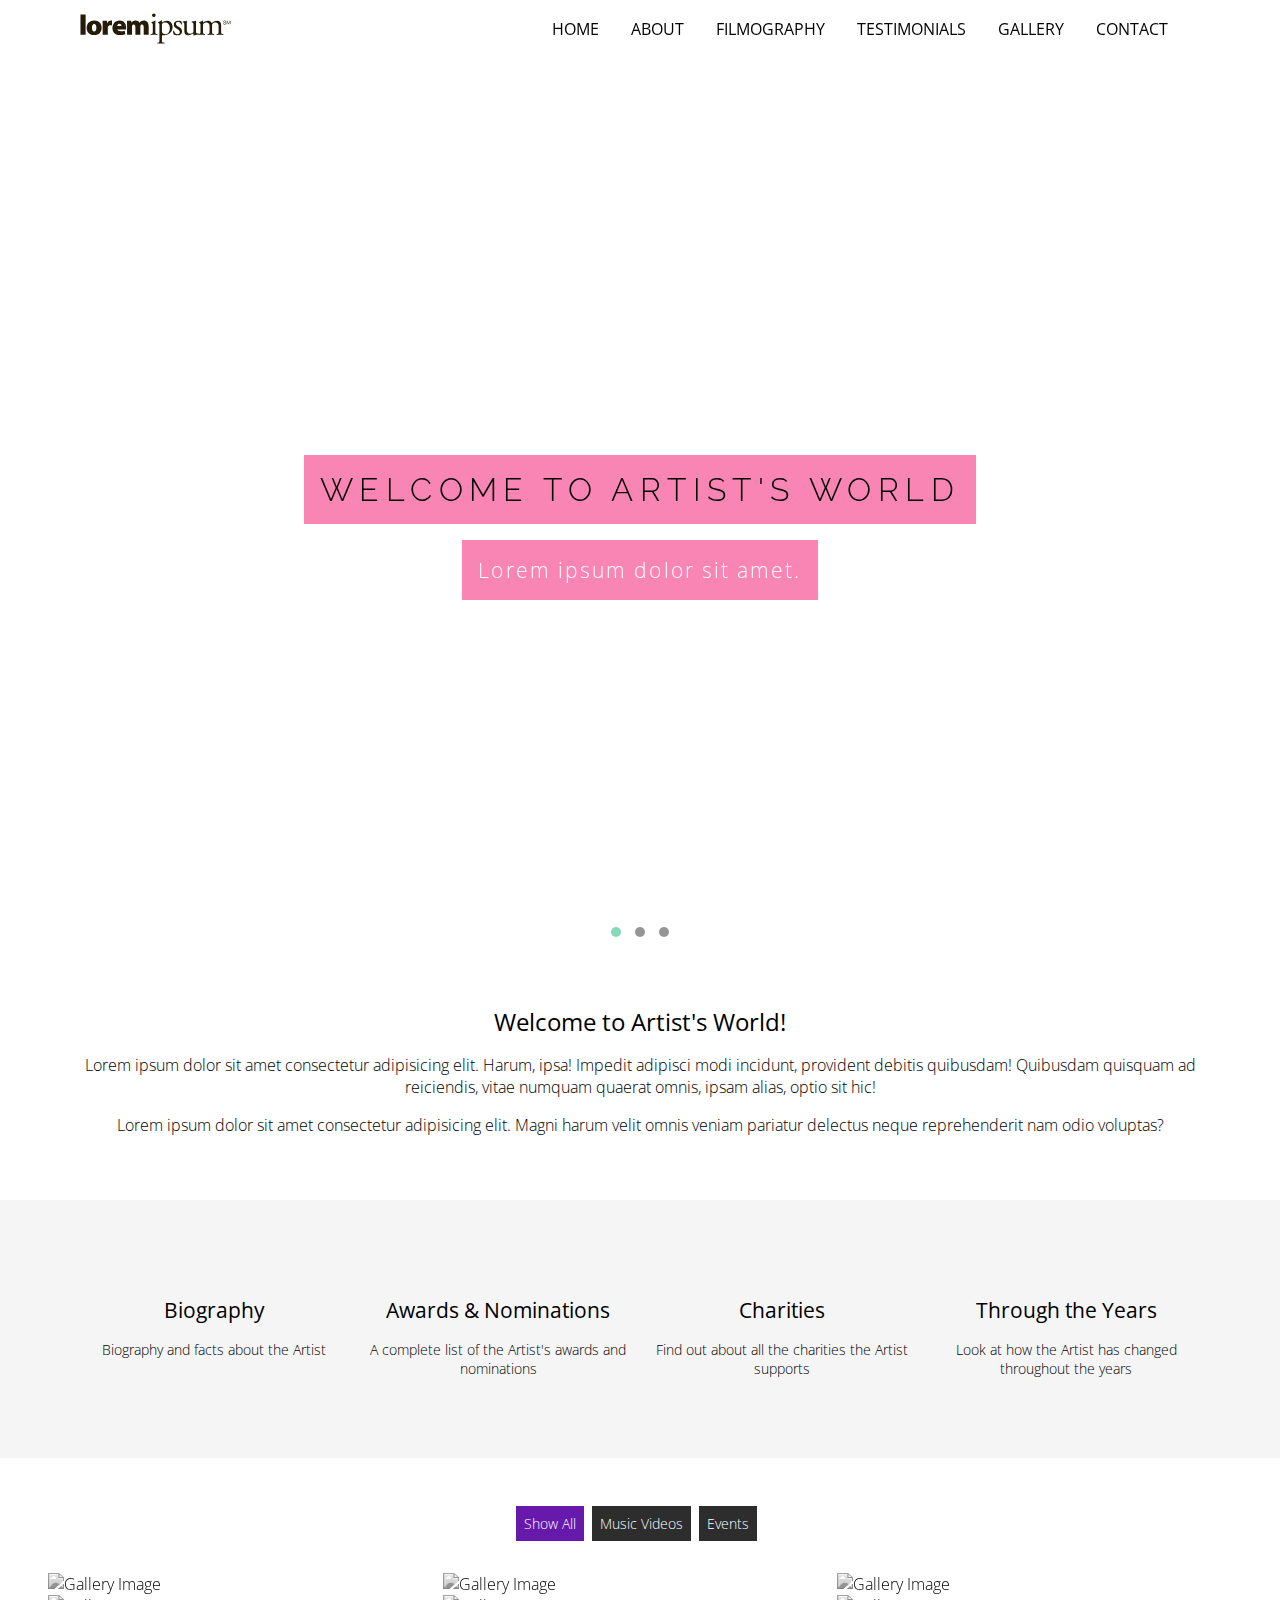
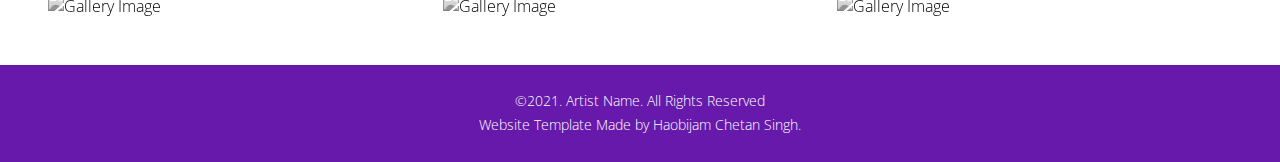
==== index.html @ db279fba "Added JS for Gallery Selection" ====
<!DOCTYPE html>
<html lang="en">
<head>
  <meta charset="UTF-8">
  <meta http-equiv="X-UA-Compatible" content="IE=edge">
  <meta name="viewport" content="width=device-width, initial-scale=1.0">
  <title>Soma Template</title>

  <!-- Bootstrap CSS -->
  <!-- <link href="https://cdn.jsdelivr.net/npm/bootstrap@5.0.2/dist/css/bootstrap.min.css" rel="stylesheet" integrity="sha384-EVSTQN3/azprG1Anm3QDgpJLIm9Nao0Yz1ztcQTwFspd3yD65VohhpuuCOmLASjC" crossorigin="anonymous"> -->
  
  <!-- Font Awesome -->
  <link
  rel="stylesheet"
  href="https://cdnjs.cloudflare.com/ajax/libs/font-awesome/5.15.1/css/all.min.css"
  integrity="sha512-+4zCK9k+qNFUR5X+cKL9EIR+ZOhtIloNl9GIKS57V1MyNsYpYcUrUeQc9vNfzsWfV28IaLL3i96P9sdNyeRssA=="
  crossorigin="anonymous"/>

  <!-- Owl Carousel -->
  <link rel="stylesheet" href="https://cdnjs.cloudflare.com/ajax/libs/OwlCarousel2/2.3.4/assets/owl.carousel.css" integrity="sha512-UTNP5BXLIptsaj5WdKFrkFov94lDx+eBvbKyoe1YAfjeRPC+gT5kyZ10kOHCfNZqEui1sxmqvodNUx3KbuYI/A==" crossorigin="anonymous" referrerpolicy="no-referrer" />
  <link rel="stylesheet" href="https://cdnjs.cloudflare.com/ajax/libs/OwlCarousel2/2.3.4/assets/owl.theme.default.min.css" integrity="sha512-sMXtMNL1zRzolHYKEujM2AqCLUR9F2C4/05cdbxjjLSRvMQIciEPCQZo++nk7go3BtSuK9kfa/s+a4f4i5pLkw==" crossorigin="anonymous" referrerpolicy="no-referrer" />

  <!-- Custom CSS -->
  <link rel="stylesheet" href="/styles.css">
</head>
<body>
  <!-- Navigation Bar -->
  <nav class="nav">
    <div class="nav-brand">
      <img src="/images/Lorem.svg" alt="Artist Logo">
    </div>
    <ul class="nav-ul">
      <li class="nav-item">
        <a href="#">Home</a>
      </li>
      <li class="nav-item">
        <a href="#">About</a>
      </li>
      <li class="nav-item">
        <a href="#">Filmography</a>
      </li>
      <li class="nav-item">
        <a href="#">Testimonials</a>
      </li>
      <li class="nav-item" id="nav-gallery">
        <a href="#">Gallery</a> 
        <i class="fas fa-chevron-down"></i>
        <ul class="nav-dropdown">
          <li>
            <a href="#">Photo</a>
          </li>
          <li>
            <a href="#">Instagram</a>
          </li>
          <li>
            <a href="#">Videos</a>
          </li>
        </ul>
      </li>
      <li class="nav-item">
        <a href="#">Contact</a>
      </li>
    </ul>
    <button class="collapse-icon">
      <i class="fas fa-bars fa-2x"></i>
    </button>
    <button class="close-nav">
      <i class="fas fa-times fa-2x"></i>
    </button>
  </nav>

  <main>
    <!-- Carousel Section -->
    <section class="carousel">
      <div class="carousel-container owl-carousel owl-theme">
        <div class="carousel-item carousel-first">
          <h3>Welcome to Artist's World</h3>
          <p>Lorem ipsum dolor sit amet.</p>
        </div>
        <div class="carousel-item carousel-second">
          <h3>Welcome to your one stop source</h3>
          <p>Lorem ipsum dolor sit amet.</p>
        </div>
        <div class="carousel-item carousel-third">
          <h3>Enter the realm of a visual treat</h3>
          <p>Lorem ipsum dolor sit amet.</p>
        </div>
      </div>
    </section>

    <!-- Introduction Section -->
    <section class="intro">
      <h1>Welcome to Artist's World!</h1>
      <p>Lorem ipsum dolor sit amet consectetur adipisicing elit. Harum, ipsa! Impedit adipisci modi incidunt, provident debitis quibusdam! Quibusdam quisquam ad reiciendis, vitae numquam quaerat omnis, ipsam alias, optio sit hic!</p>
      <p>Lorem ipsum dolor sit amet consectetur adipisicing elit. Magni harum velit omnis veniam pariatur delectus neque reprehenderit nam odio voluptas?</p>
    </section>

    <!-- contents Section -->
    <section class="contents">
      <div class="content-container">
        <!-- Content Item One -->
        <div class="content-item">
          <div class="content-icon">
            <i class="fas fa-book"></i>
          </div>
          <h3>Biography</h3>
          <p>Biography and facts about the Artist</p>
        </div>

        <!-- Content Item Two -->
        <div class="content-item">
          <div class="content-icon">
            <i class="fas fa-trophy"></i>
          </div>
          <h3>Awards & Nominations</h3>
          <p>A complete list of the Artist's awards and nominations</p>
        </div>

        <!-- Content Item Three -->
        <div class="content-item">
          <div class="content-icon">
            <i class="fas fa-heartbeat"></i>
          </div>
          <h3>Charities</h3>
          <p>Find out about all the charities the Artist supports</p>
        </div>

        <!-- Content Item Four -->
        <div class="content-item">
          <div class="content-icon">
            <i class="far fa-star"></i>
          </div>
          <h3>Through the Years</h3>
          <p>Look at how the Artist has changed throughout the years</p>
        </div>
      </div>
    </section>

    <!-- Gallery Section -->
    <section class="gallery">
      <div class="menus">
        <button class="menu-item active" id="show-all">Show All</button>
        <button class="menu-item" id="music-videos">Music Videos</button>
        <button class="menu-item" id="events">Events</button>
      </div>
      <div class="gallery-container">
        <!-- Gallery Item One -->
        <div class="gallery-item music-video">
          <i class="fas fa-play-circle"></i>
          <img src="https://images.unsplash.com/photo-1568668442512-a76afc274efb?ixid=MnwxMjA3fDB8MHxwaG90by1wYWdlfHx8fGVufDB8fHx8&ixlib=rb-1.2.1&auto=format&fit=crop&w=866&q=80" alt="Gallery Image">
          <div class="gallery-menus">
            <div class="gallery-options">
              <button class="watch">Watch</button>
              <button class="view">View</button>
            </div>
            <a href="#">Lorem, ipsum</a>
            <p>Music Videos</p>
          </div>
        </div>
        
        <!-- Gallery Item Two -->
        <div class="gallery-item music-video">
          <i class="fas fa-play-circle"></i>
          <img src="https://images.unsplash.com/photo-1564500601744-d5dfe4e7ab72?ixid=MnwxMjA3fDB8MHxwaG90by1wYWdlfHx8fGVufDB8fHx8&ixlib=rb-1.2.1&auto=format&fit=crop&w=870&q=80" alt="Gallery Image">
          <div class="gallery-menus">
            <div class="gallery-options">
              <button class="watch">Watch</button>
              <button class="view">View</button>
            </div>
            <a href="#">Lorem, ipsum</a>
            <p>Music Videos</p>
          </div>
        </div>

        <!-- Gallery Item Three -->
        <div class="gallery-item music-video">
          <i class="fas fa-play-circle"></i>
          <img src="https://images.unsplash.com/photo-1432405972618-c60b0225b8f9?ixlib=rb-1.2.1&ixid=MnwxMjA3fDB8MHxwaG90by1wYWdlfHx8fGVufDB8fHx8&auto=format&fit=crop&w=870&q=80" alt="Gallery Image">
          <div class="gallery-menus">
            <div class="gallery-options">
              <button class="watch">Watch</button>
              <button class="view">View</button>
            </div>
            <a href="#">Lorem, ipsum</a>
            <p>Music Videos</p>
          </div>
        </div>

        <!-- Gallery Item Four -->
        <div class="gallery-item event">
          <i class="fas fa-play-circle"></i>
          <img src="https://images.unsplash.com/photo-1476610182048-b716b8518aae?ixid=MnwxMjA3fDB8MHxwaG90by1wYWdlfHx8fGVufDB8fHx8&ixlib=rb-1.2.1&auto=format&fit=crop&w=959&q=80" alt="Gallery Image">
          <div class="gallery-menus">
            <div class="gallery-options">
              <button class="watch">Watch</button>
              <button class="view">View</button>
            </div>
            <a href="#">Lorem, ipsum</a>
            <p>Events</p>
          </div>
        </div>

        <!-- Gallery Item Five -->
        <div class="gallery-item event">
          <i class="fas fa-play-circle"></i>
          <img src="https://images.unsplash.com/photo-1493713838217-28e23b41b798?ixid=MnwxMjA3fDB8MHxwaG90by1wYWdlfHx8fGVufDB8fHx8&ixlib=rb-1.2.1&auto=format&fit=crop&w=869&q=80" alt="Gallery Image">
          <div class="gallery-menus">
            <div class="gallery-options">
              <button class="watch">Watch</button>
              <button class="view">View</button>
            </div>
            <a href="#">Lorem, ipsum</a>
            <p>Events</p>
          </div>
        </div>

        <!-- Gallery Item Six -->
        <div class="gallery-item event">
          <i class="fas fa-play-circle"></i>
          <img src="https://images.unsplash.com/photo-1482685945432-29a7abf2f466?ixlib=rb-1.2.1&ixid=MnwxMjA3fDB8MHxwaG90by1wYWdlfHx8fGVufDB8fHx8&auto=format&fit=crop&w=889&q=80" alt="Gallery Image">
          <div class="gallery-menus">
            <div class="gallery-options">
              <button class="watch">Watch</button>
              <button class="view">View</button>
            </div>
            <a href="#">Lorem, ipsum</a>
            <p>Events</p>
          </div>
        </div>
      </div>
    </section>
  </main>

  <footer>
    <p>&copy;2021. Artist Name. All Rights Reserved</p>
    <p>Website Template Made by 
      <a href="https://github.com/chetanhaobijam">Haobijam Chetan Singh.</a>
    </p>
  </footer>

  <!-- Bootstrap JS Bundle -->
  <!-- <script src="https://cdn.jsdelivr.net/npm/bootstrap@5.0.2/dist/js/bootstrap.bundle.min.js" integrity="sha384-MrcW6ZMFYlzcLA8Nl+NtUVF0sA7MsXsP1UyJoMp4YLEuNSfAP+JcXn/tWtIaxVXM" crossorigin="anonymous"></script> -->

  <!-- jQuery -->
  <script src="https://cdnjs.cloudflare.com/ajax/libs/jquery/3.6.0/jquery.min.js" integrity="sha512-894YE6QWD5I59HgZOGReFYm4dnWc1Qt5NtvYSaNcOP+u1T9qYdvdihz0PPSiiqn/+/3e7Jo4EaG7TubfWGUrMQ==" crossorigin="anonymous" referrerpolicy="no-referrer"></script>

  <!-- Owl Carousel -->
  <script src="https://cdnjs.cloudflare.com/ajax/libs/OwlCarousel2/2.3.4/owl.carousel.min.js" integrity="sha512-bPs7Ae6pVvhOSiIcyUClR7/q2OAsRiovw4vAkX+zJbw3ShAeeqezq50RIIcIURq7Oa20rW2n2q+fyXBNcU9lrw==" crossorigin="anonymous" referrerpolicy="no-referrer"></script>

  <!-- Custom JS Script -->
  <script src="/main.js"></script>
</body>
</html>
---- styles.css ----
@import url("https://fonts.googleapis.com/css2?family=Open+Sans:wght@300;400;700&family=Raleway:wght@300;400;700&display=swap");
* {
  padding: 0;
  margin: 0;
  box-sizing: border-box;
}

.show {
  display: block !important;
}

.flex-show {
  display: flex !important;
}

.image-hover {
  transform: scale(1.5) !important;
  filter: grayscale(0%) !important;
}

body, html, button {
  font: 300 16px "Open sans", sans-serif;
}

body::before {
  content: "";
  height: 60px;
  display: block;
}

.nav {
  display: flex;
  max-height: 100px;
  padding: 0.7rem 5rem;
  background: #ffffffb3;
  position: fixed;
  top: 0;
  width: 100%;
  z-index: 99;
}
.nav .nav-brand {
  max-width: 200px;
}
.nav .nav-brand img {
  width: 100%;
  height: 100%;
}
.nav .nav-ul {
  display: flex;
  align-items: center;
  list-style: none;
  margin-left: auto;
  text-transform: uppercase;
  font-weight: 400;
}
.nav .nav-ul a {
  text-decoration: none;
  color: #000;
}
.nav .nav-ul .nav-item {
  margin-right: 2rem;
  position: relative;
}
.nav .nav-ul .nav-item .fa-chevron-down {
  font-size: 0.8rem;
}
.nav .nav-ul .nav-item .nav-dropdown {
  list-style: none;
  display: none;
  position: absolute;
  top: 18px;
  padding-top: 1rem;
  background: transparent;
  text-transform: capitalize;
  font-weight: 300;
  background: #fff;
}
.nav .nav-ul .nav-item .nav-dropdown li {
  padding: 1rem 6rem 1rem 0.5rem;
}
.nav .nav-ul .nav-item .nav-dropdown li:hover {
  background: #6619ab;
}
.nav .nav-ul .nav-item .nav-dropdown li:hover a {
  color: #fff;
}
.nav .collapse-icon {
  display: none;
  outline: none;
  border: none;
  background: transparent;
  cursor: pointer;
}
.nav .collapse-icon:hover {
  color: #6619ab;
}
.nav .close-nav {
  display: none;
  position: absolute;
  top: 20%;
  right: 2%;
  background: transparent;
  color: #fff;
  padding: 0.7rem 0.9rem;
  border: none;
  cursor: pointer;
}
.nav .close-nav:hover {
  color: #6619ab;
}

.carousel {
  position: relative;
  padding-bottom: 2rem;
}
.carousel .carousel-item {
  height: 95vh;
  text-align: center;
  display: flex;
  flex-direction: column;
  justify-content: center;
  align-items: center;
}
.carousel .carousel-item h3 {
  font: 300 2rem "Raleway", sans-serif;
  background-color: #f4348299;
  padding: 1rem;
  margin: 5rem auto 1rem;
  letter-spacing: 0.2em;
  text-transform: uppercase;
}
.carousel .carousel-item p {
  background-color: #f4348299;
  color: #fff;
  padding: 1rem;
  font-size: 1.3rem;
  letter-spacing: 0.1em;
}
.carousel .owl-nav .owl-next, .carousel .owl-nav .owl-prev {
  outline: none;
  position: absolute;
  top: 50%;
  transform: translateY(-50%);
  color: #fff !important;
  font-size: 5rem !important;
  font-weight: 500 !important;
  height: 100%;
  width: 5rem;
  margin: 0 !important;
  opacity: 0.5;
  transition: all ease 1s;
}
.carousel .owl-nav .owl-next:hover, .carousel .owl-nav .owl-prev:hover {
  opacity: 1;
  background: transparent !important;
}
.carousel .owl-nav .owl-prev {
  left: 0;
}
.carousel .owl-nav .owl-next {
  right: 0;
}
.carousel .owl-dots {
  width: 100%;
  text-align: center;
  position: absolute;
  bottom: -2em;
  opacity: 0.5;
  transition: opacity ease 1s;
}
.carousel .owl-dots:hover {
  opacity: 1;
}
.carousel .owl-dots .owl-dot {
  outline: none;
}
.carousel .owl-dots .owl-dot span {
  background: #2d2d2d;
}
.carousel .owl-dots .owl-dot:hover span {
  background: #09b474;
}
.carousel .owl-dots .owl-dot.active span {
  background: #09b474;
}

.carousel-first {
  background: url("https://images.unsplash.com/photo-1431794062232-2a99a5431c6c?ixlib=rb-1.2.1&ixid=MnwxMjA3fDB8MHxwaG90by1wYWdlfHx8fGVufDB8fHx8&auto=format&fit=crop&w=870&q=80") center/cover no-repeat;
}

.carousel-second {
  background: url("https://images.unsplash.com/photo-1497436072909-60f360e1d4b1?ixlib=rb-1.2.1&ixid=MnwxMjA3fDB8MHxwaG90by1wYWdlfHx8fGVufDB8fHx8&auto=format&fit=crop&w=1032&q=80") center/cover no-repeat;
}

.carousel-third {
  background: url("https://images.unsplash.com/photo-1444464666168-49d633b86797?ixid=MnwxMjA3fDB8MHxwaG90by1wYWdlfHx8fGVufDB8fHx8&ixlib=rb-1.2.1&auto=format&fit=crop&w=869&q=80") center/cover no-repeat;
}

.intro {
  text-align: center;
  padding: 3rem;
}
.intro h1 {
  margin-bottom: 1rem;
  font-size: 1.5rem;
  font-weight: 400;
}
.intro p {
  margin-bottom: 1rem;
}

.contents {
  padding: 5rem 5rem;
  margin: auto;
  text-align: center;
  background: #f5f5f5;
}
.contents .content-container {
  display: grid;
  grid-template-columns: repeat(auto-fit, minmax(250px, 1fr));
  gap: 3rem 1rem;
}
.contents .content-container .content-item {
  display: flex;
  flex-direction: column;
}
.contents .content-container .content-item .content-icon {
  font-size: 2rem;
  margin-bottom: 1rem;
}
.contents .content-container .content-item h3 {
  font-size: 1.31rem;
  font-weight: 400;
  margin-bottom: 1rem;
}
.contents .content-container .content-item p {
  font-size: 0.9rem;
}

.gallery {
  padding: 3rem;
}
.gallery .menus {
  display: flex;
  justify-content: center;
  margin-bottom: 2rem;
}
.gallery .menus button {
  padding: 0.5rem;
  background: #2d2d2d;
  color: #fff;
  margin-right: 0.5rem;
  border: none;
  outline: none;
  cursor: pointer;
  font-weight: 300;
  font-size: 0.9rem;
}
.gallery .menus button:hover {
  background: #6619ab;
}
.gallery .menus button.active {
  background: #6619ab;
}
.gallery .gallery-container {
  display: grid;
  grid-template-columns: repeat(3, 1fr);
  grid-template-rows: repeat(2, 1fr);
  gap: 0;
}
.gallery .gallery-container .gallery-item {
  position: relative;
  overflow: hidden;
}
.gallery .gallery-container .gallery-item i {
  position: absolute;
  top: 42%;
  left: 42%;
  font-size: 3.5rem;
  opacity: 0.8;
  z-index: 1;
}
.gallery .gallery-container .gallery-item img {
  width: 100%;
  height: 100%;
  transition: all 0.7s ease;
  filter: grayscale(100%);
}
.gallery .gallery-container .gallery-item .gallery-menus {
  position: absolute;
  top: 30%;
  z-index: 2;
  width: 100%;
  text-align: center;
  color: #fff;
  display: none;
}
.gallery .gallery-container .gallery-item .gallery-menus .gallery-options {
  display: flex;
  justify-content: center;
  margin-bottom: 2rem;
}
.gallery .gallery-container .gallery-item .gallery-menus .gallery-options button {
  border: 1px solid #fff;
  padding: 0.2rem 0.7rem;
  background: transparent;
  border-radius: 20px;
  margin-right: 1rem;
  text-transform: uppercase;
  font-size: 0.9rem;
  color: #fff;
  cursor: pointer;
}
.gallery .gallery-container .gallery-item .gallery-menus .gallery-options button:hover {
  background: #2d2d2d;
  border: #2d2d2d;
}
.gallery .gallery-container .gallery-item .gallery-menus a {
  display: inline-block;
  font-size: 1.3rem;
  font-weight: 400;
  margin-bottom: 1rem;
  color: #fff;
  text-decoration: none;
}
.gallery .gallery-container .gallery-item .gallery-menus p {
  font-size: 0.9rem;
}

footer {
  background-color: #6619ab;
  color: #fff;
  padding: 1.5rem;
  text-align: center;
  font-size: 0.9rem;
  line-height: 1.7em;
}
footer a {
  color: #fff;
  text-decoration: none;
}
footer a:hover {
  text-decoration: underline;
}

@media (max-width: 1000px) {
  .nav .nav-ul {
    display: none;
    position: fixed;
    top: 0;
    left: 0;
    width: 100%;
    min-height: 100vh;
    background: #f4348299;
    flex-direction: column;
    align-items: center;
    padding-top: 5rem;
  }
  .nav .nav-ul .nav-item {
    margin-bottom: 2rem;
    font-size: 1.5rem;
    border-bottom: 1px solid #999;
    width: 80%;
    text-align: center;
    padding-bottom: 0.5rem;
  }
  .nav .nav-ul .nav-item a {
    color: #fff;
  }
  .nav .nav-ul .nav-item .fa-chevron-down {
    font-size: 1.2rem;
    color: #fff;
  }
  .nav .nav-ul .nav-item .nav-dropdown {
    background: transparent;
    position: relative;
    top: 0;
    left: 0;
  }
  .nav .nav-ul .nav-item .nav-dropdown li {
    padding: 1rem;
    text-align: center;
    font-size: 1rem;
    width: 50%;
    margin: auto;
    border-bottom: 1px solid #999;
  }
  .nav .collapse-icon {
    display: block;
    margin-left: auto;
  }
  .nav .close-nav {
    border: 1px solid #999;
  }

  .carousel .carousel-item h3 {
    font-size: 1.5rem;
    letter-spacing: 0.1em;
  }
  .carousel .carousel-item p {
    font-size: 1.1rem;
  }

  .gallery .gallery-container {
    grid-template-columns: repeat(2, 1fr);
    grid-template-rows: repeat(3, 1fr);
  }
}
@media (max-width: 768px) {
  .carousel .carousel-item h3 {
    letter-spacing: 0;
    margin: 0 2rem 1rem;
  }
  .carousel .carousel-item p {
    font-size: 1rem;
  }

  .gallery .gallery-container {
    grid-template-columns: auto;
    grid-template-rows: repeat(6, 1fr);
  }
}
@media (max-width: 567px) {
  .carousel .carousel-item {
    height: 500px;
  }
  .carousel .carousel-item h3 {
    margin: 0 4rem 1rem;
  }

  .intro {
    margin: 3rem 1rem;
  }

  .gallery {
    padding: 3rem 2rem;
  }
}
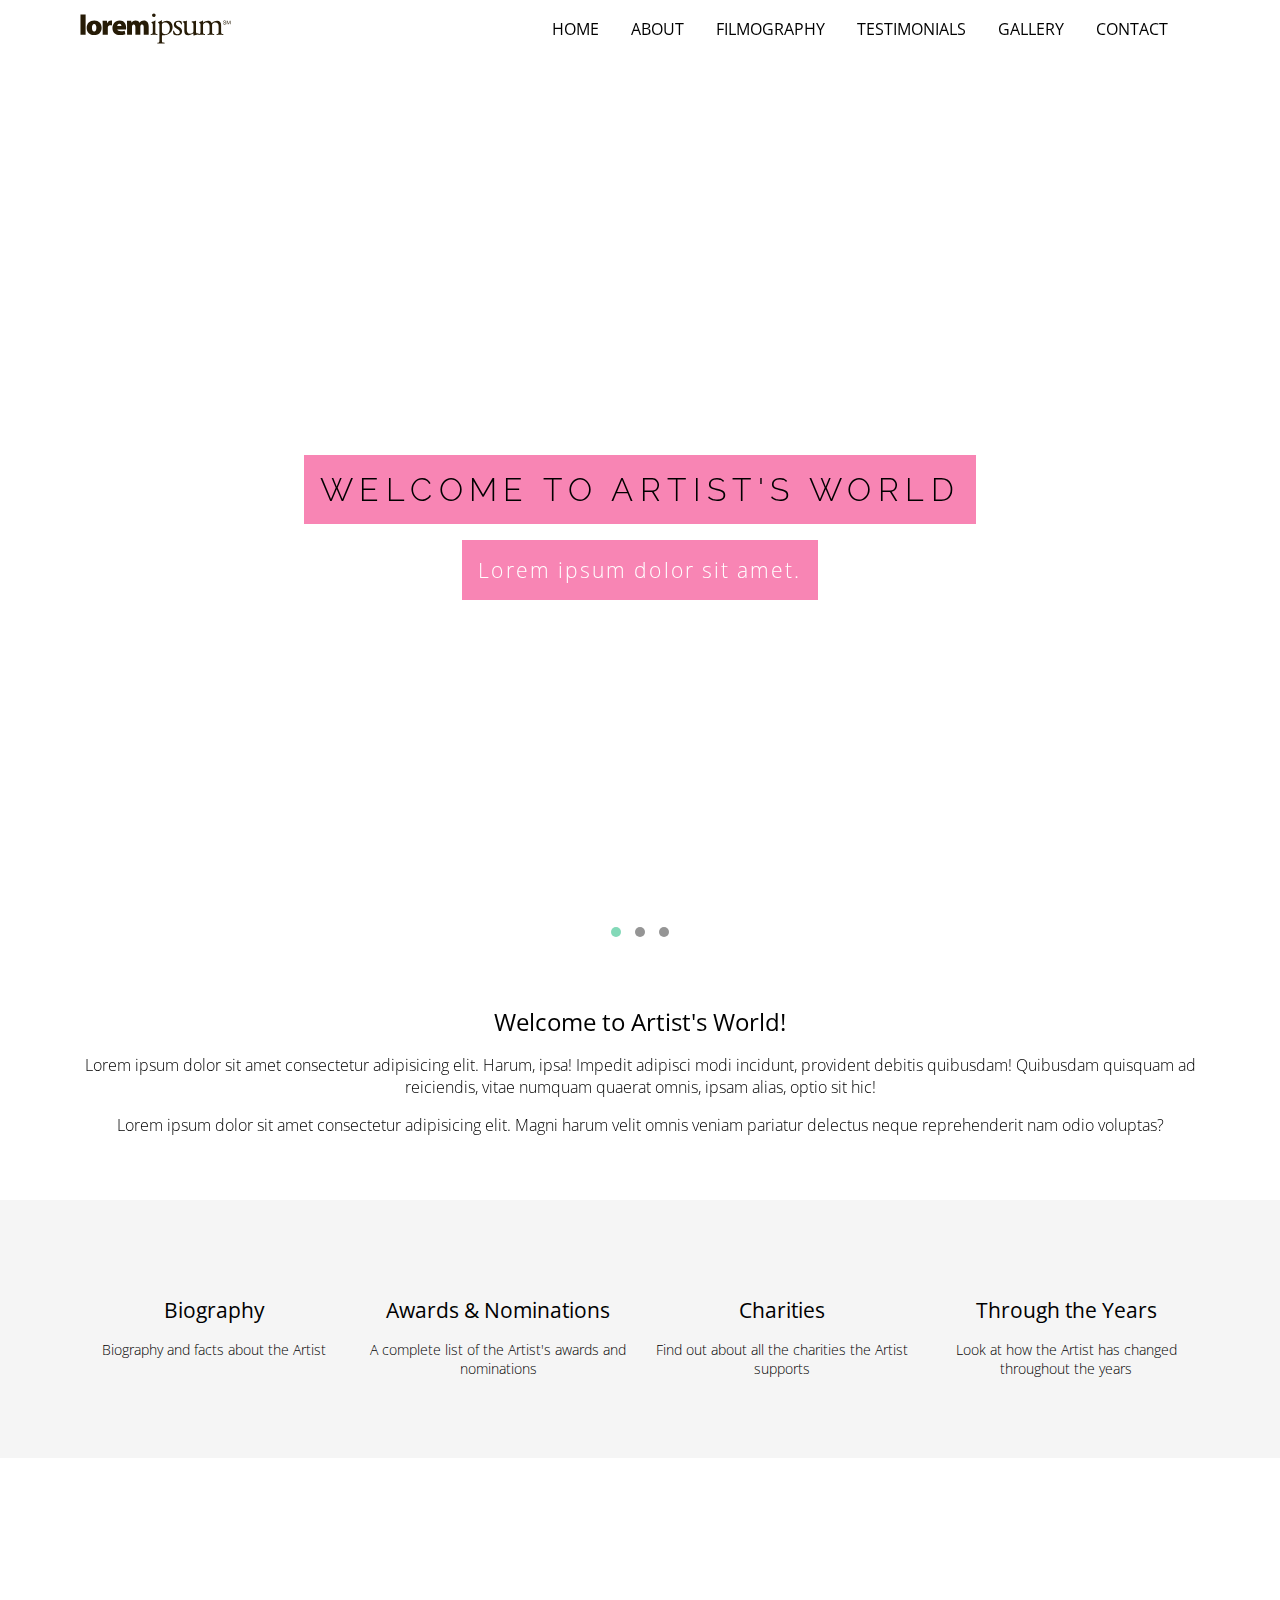
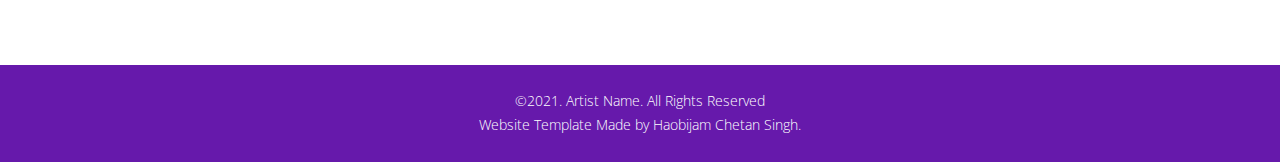
==== commit 704b7502: "Started Adding AOS" ====
--- a/index.html
+++ b/index.html
@@ -6,9 +6,6 @@
   <meta name="viewport" content="width=device-width, initial-scale=1.0">
   <title>Soma Template</title>
 
-  <!-- Bootstrap CSS -->
-  <!-- <link href="https://cdn.jsdelivr.net/npm/bootstrap@5.0.2/dist/css/bootstrap.min.css" rel="stylesheet" integrity="sha384-EVSTQN3/azprG1Anm3QDgpJLIm9Nao0Yz1ztcQTwFspd3yD65VohhpuuCOmLASjC" crossorigin="anonymous"> -->
-  
   <!-- Font Awesome -->
   <link
   rel="stylesheet"
@@ -19,6 +16,9 @@
   <!-- Owl Carousel -->
   <link rel="stylesheet" href="https://cdnjs.cloudflare.com/ajax/libs/OwlCarousel2/2.3.4/assets/owl.carousel.css" integrity="sha512-UTNP5BXLIptsaj5WdKFrkFov94lDx+eBvbKyoe1YAfjeRPC+gT5kyZ10kOHCfNZqEui1sxmqvodNUx3KbuYI/A==" crossorigin="anonymous" referrerpolicy="no-referrer" />
   <link rel="stylesheet" href="https://cdnjs.cloudflare.com/ajax/libs/OwlCarousel2/2.3.4/assets/owl.theme.default.min.css" integrity="sha512-sMXtMNL1zRzolHYKEujM2AqCLUR9F2C4/05cdbxjjLSRvMQIciEPCQZo++nk7go3BtSuK9kfa/s+a4f4i5pLkw==" crossorigin="anonymous" referrerpolicy="no-referrer" />
+
+  <!-- Animate On Scroll Stylesheet-->
+  <link rel="stylesheet" href="https://unpkg.com/aos@next/dist/aos.css" />
 
   <!-- Custom CSS -->
   <link rel="stylesheet" href="/styles.css">
@@ -43,7 +43,7 @@
         <a href="#">Testimonials</a>
       </li>
       <li class="nav-item" id="nav-gallery">
-        <a href="#">Gallery</a> 
+        <span>Gallery</span> 
         <i class="fas fa-chevron-down"></i>
         <ul class="nav-dropdown">
           <li>
@@ -89,7 +89,7 @@
     </section>
 
     <!-- Introduction Section -->
-    <section class="intro">
+    <section class="intro" data-aos="slide-down">
       <h1>Welcome to Artist's World!</h1>
       <p>Lorem ipsum dolor sit amet consectetur adipisicing elit. Harum, ipsa! Impedit adipisci modi incidunt, provident debitis quibusdam! Quibusdam quisquam ad reiciendis, vitae numquam quaerat omnis, ipsam alias, optio sit hic!</p>
       <p>Lorem ipsum dolor sit amet consectetur adipisicing elit. Magni harum velit omnis veniam pariatur delectus neque reprehenderit nam odio voluptas?</p>
@@ -137,7 +137,7 @@
     </section>
 
     <!-- Gallery Section -->
-    <section class="gallery">
+    <section class="gallery" data-aos="zoom-in">
       <div class="menus">
         <button class="menu-item active" id="show-all">Show All</button>
         <button class="menu-item" id="music-videos">Music Videos</button>
@@ -237,17 +237,18 @@
       <a href="https://github.com/chetanhaobijam">Haobijam Chetan Singh.</a>
     </p>
   </footer>
-
-  <!-- Bootstrap JS Bundle -->
-  <!-- <script src="https://cdn.jsdelivr.net/npm/bootstrap@5.0.2/dist/js/bootstrap.bundle.min.js" integrity="sha384-MrcW6ZMFYlzcLA8Nl+NtUVF0sA7MsXsP1UyJoMp4YLEuNSfAP+JcXn/tWtIaxVXM" crossorigin="anonymous"></script> -->
-
+  
   <!-- jQuery -->
   <script src="https://cdnjs.cloudflare.com/ajax/libs/jquery/3.6.0/jquery.min.js" integrity="sha512-894YE6QWD5I59HgZOGReFYm4dnWc1Qt5NtvYSaNcOP+u1T9qYdvdihz0PPSiiqn/+/3e7Jo4EaG7TubfWGUrMQ==" crossorigin="anonymous" referrerpolicy="no-referrer"></script>
-
+  
   <!-- Owl Carousel -->
   <script src="https://cdnjs.cloudflare.com/ajax/libs/OwlCarousel2/2.3.4/owl.carousel.min.js" integrity="sha512-bPs7Ae6pVvhOSiIcyUClR7/q2OAsRiovw4vAkX+zJbw3ShAeeqezq50RIIcIURq7Oa20rW2n2q+fyXBNcU9lrw==" crossorigin="anonymous" referrerpolicy="no-referrer"></script>
-
+  
+  <!-- Animate On Scroll Script -->
+  <script src="https://unpkg.com/aos@next/dist/aos.js"></script>
+  
   <!-- Custom JS Script -->
   <script src="/main.js"></script>
+
 </body>
 </html>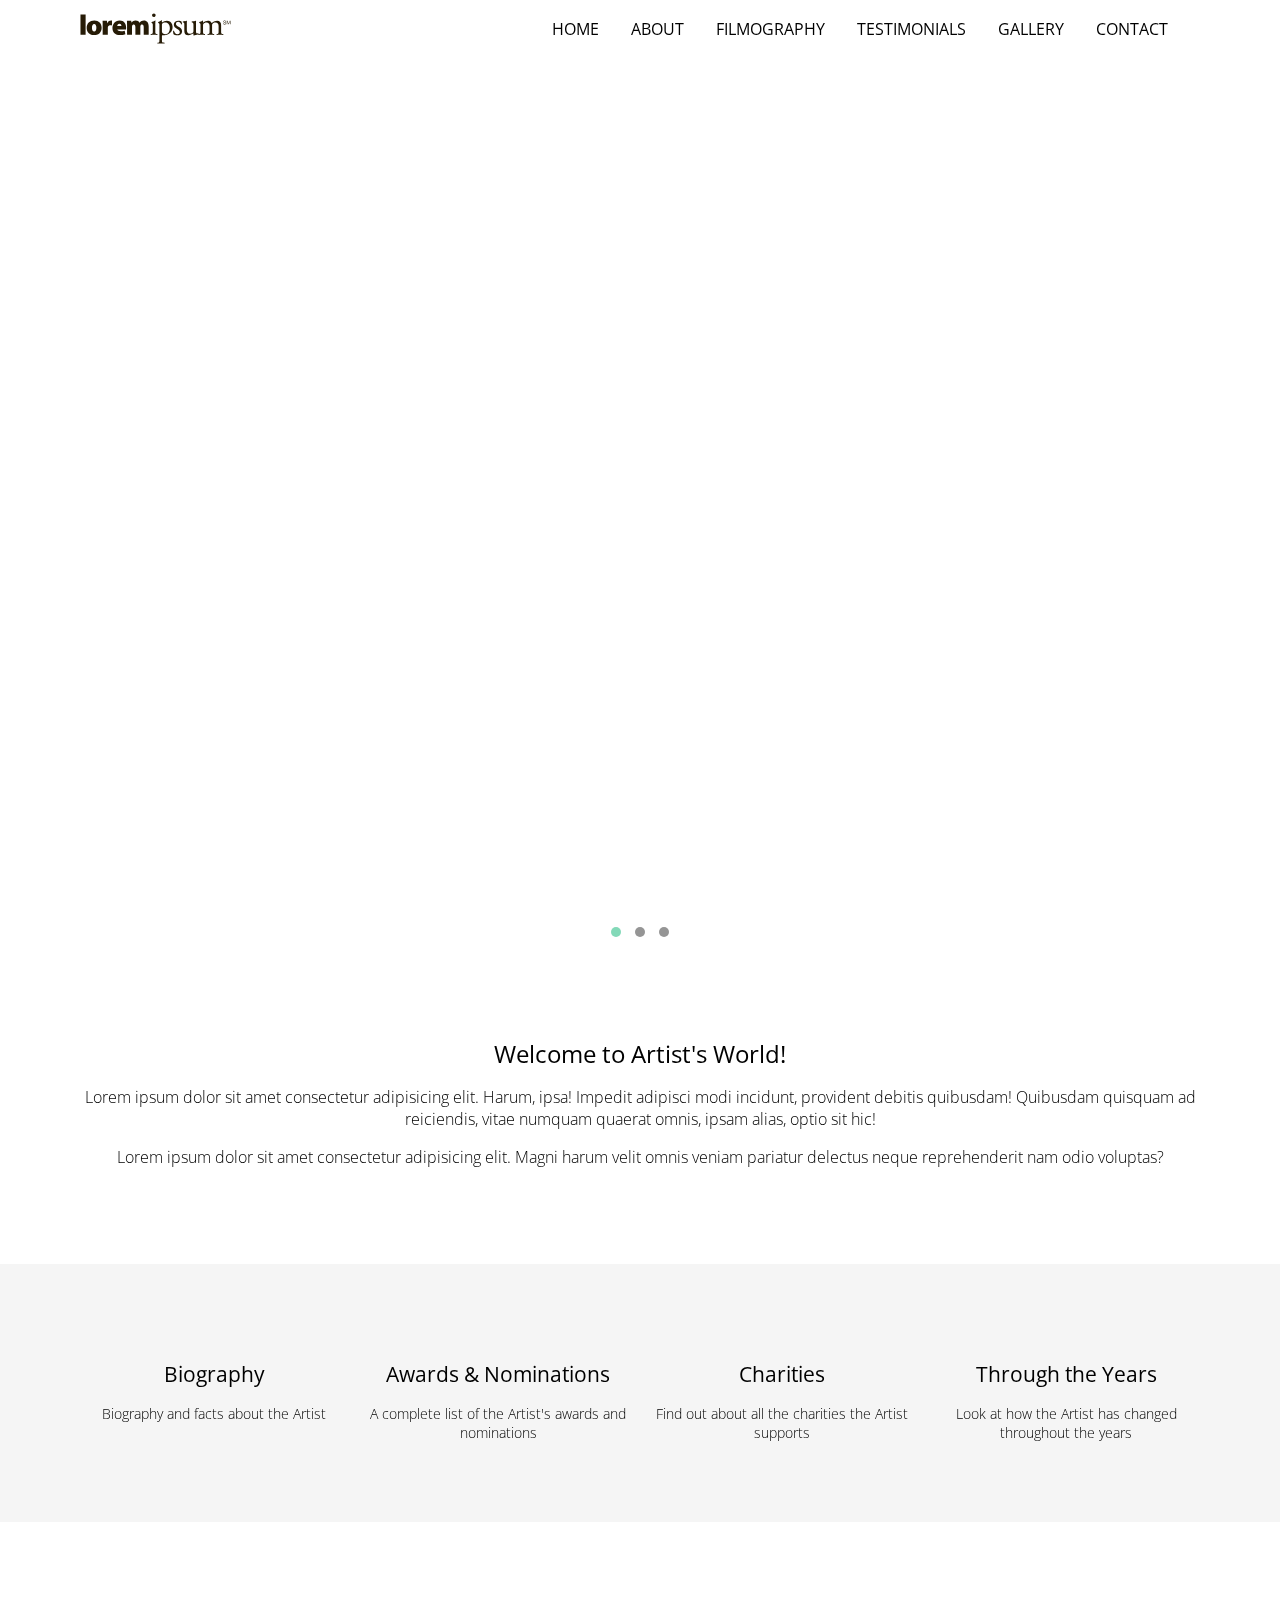
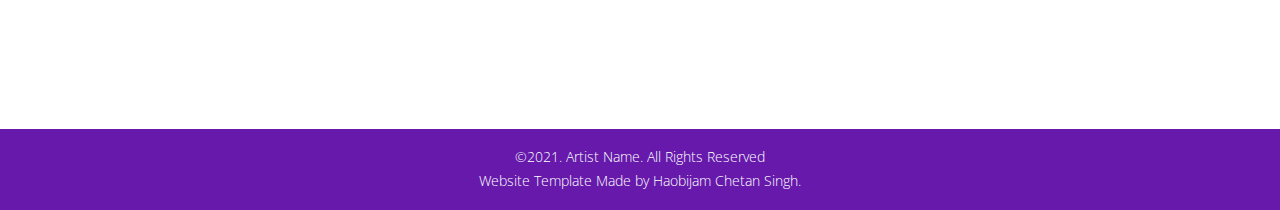
==== commit 1897ed4b: "Fixed Animate on Scroll on HomePage" ====
--- a/index.html
+++ b/index.html
@@ -89,7 +89,7 @@
     </section>
 
     <!-- Introduction Section -->
-    <section class="intro" data-aos="slide-down">
+    <section class="intro" data-aos="fade-right" data-aos-offset="600">
       <h1>Welcome to Artist's World!</h1>
       <p>Lorem ipsum dolor sit amet consectetur adipisicing elit. Harum, ipsa! Impedit adipisci modi incidunt, provident debitis quibusdam! Quibusdam quisquam ad reiciendis, vitae numquam quaerat omnis, ipsam alias, optio sit hic!</p>
       <p>Lorem ipsum dolor sit amet consectetur adipisicing elit. Magni harum velit omnis veniam pariatur delectus neque reprehenderit nam odio voluptas?</p>
@@ -97,7 +97,7 @@
 
     <!-- contents Section -->
     <section class="contents">
-      <div class="content-container">
+      <div class="content-container" data-aos="fade-down">
         <!-- Content Item One -->
         <div class="content-item">
           <div class="content-icon">
@@ -137,7 +137,7 @@
     </section>
 
     <!-- Gallery Section -->
-    <section class="gallery" data-aos="zoom-in">
+    <section class="gallery" data-aos="zoom-in" data-aos-delay="2000" data-aos-duration="3000">
       <div class="menus">
         <button class="menu-item active" id="show-all">Show All</button>
         <button class="menu-item" id="music-videos">Music Videos</button>
@@ -246,7 +246,7 @@
   
   <!-- Animate On Scroll Script -->
   <script src="https://unpkg.com/aos@next/dist/aos.js"></script>
-  
+
   <!-- Custom JS Script -->
   <script src="/main.js"></script>
 
--- a/styles.css
+++ b/styles.css
@@ -5,6 +5,10 @@
   box-sizing: border-box;
 }
 
+html {
+  scroll-behavior: smooth;
+}
+
 .show {
   display: block !important;
 }
@@ -16,6 +20,19 @@
 .image-hover {
   transform: scale(1.5) !important;
   filter: grayscale(0%) !important;
+}
+
+::-webkit-scrollbar {
+  width: 10px;
+}
+
+::-webkit-scrollbar-track {
+  background-color: #cecece;
+}
+
+::-webkit-scrollbar-thumb {
+  background-color: #f4348299;
+  border-radius: 5px;
 }
 
 body, html, button {
@@ -60,6 +77,9 @@
 .nav .nav-ul .nav-item {
   margin-right: 2rem;
   position: relative;
+}
+.nav .nav-ul .nav-item#nav-gallery {
+  cursor: pointer;
 }
 .nav .nav-ul .nav-item .fa-chevron-down {
   font-size: 0.8rem;
@@ -113,7 +133,7 @@
   position: relative;
   padding-bottom: 2rem;
 }
-.carousel .carousel-item {
+.carousel .owl-item .carousel-item {
   height: 95vh;
   text-align: center;
   display: flex;
@@ -121,20 +141,75 @@
   justify-content: center;
   align-items: center;
 }
-.carousel .carousel-item h3 {
+.carousel .owl-item .carousel-item h3 {
   font: 300 2rem "Raleway", sans-serif;
   background-color: #f4348299;
   padding: 1rem;
   margin: 5rem auto 1rem;
   letter-spacing: 0.2em;
   text-transform: uppercase;
-}
-.carousel .carousel-item p {
+  position: relative;
+  top: -600px;
+}
+.carousel .owl-item .carousel-item p {
   background-color: #f4348299;
   color: #fff;
   padding: 1rem;
   font-size: 1.3rem;
   letter-spacing: 0.1em;
+  position: relative;
+  opacity: 0;
+  left: -600px;
+}
+.carousel .owl-item.active .carousel-item h3 {
+  -webkit-animation-name: slide-down;
+          animation-name: slide-down;
+  -webkit-animation-duration: 2s;
+          animation-duration: 2s;
+  -webkit-animation-delay: 0.5s;
+          animation-delay: 0.5s;
+  -webkit-animation-fill-mode: forwards;
+          animation-fill-mode: forwards;
+}
+.carousel .owl-item.active .carousel-item p {
+  -webkit-animation: slide-right 2s 2s forwards;
+          animation: slide-right 2s 2s forwards;
+}
+@-webkit-keyframes slide-down {
+  0% {
+    top: -600px;
+  }
+  100% {
+    top: 0;
+  }
+}
+@keyframes slide-down {
+  0% {
+    top: -600px;
+  }
+  100% {
+    top: 0;
+  }
+}
+@-webkit-keyframes slide-right {
+  0% {
+    opacity: 0;
+    left: -600px;
+  }
+  100% {
+    opacity: 1;
+    left: 0;
+  }
+}
+@keyframes slide-right {
+  0% {
+    opacity: 0;
+    left: -600px;
+  }
+  100% {
+    opacity: 1;
+    left: 0;
+  }
 }
 .carousel .owl-nav .owl-next, .carousel .owl-nav .owl-prev {
   outline: none;
@@ -198,7 +273,7 @@
 
 .intro {
   text-align: center;
-  padding: 3rem;
+  padding: 5rem;
 }
 .intro h1 {
   margin-bottom: 1rem;
@@ -210,7 +285,7 @@
 }
 
 .contents {
-  padding: 5rem 5rem;
+  padding: 5rem;
   margin: auto;
   text-align: center;
   background: #f5f5f5;
@@ -313,7 +388,7 @@
 }
 .gallery .gallery-container .gallery-item .gallery-menus .gallery-options button:hover {
   background: #2d2d2d;
-  border: #2d2d2d;
+  border-color: #2d2d2d;
 }
 .gallery .gallery-container .gallery-item .gallery-menus a {
   display: inline-block;
@@ -330,7 +405,7 @@
 footer {
   background-color: #6619ab;
   color: #fff;
-  padding: 1.5rem;
+  padding: 1rem;
   text-align: center;
   font-size: 0.9rem;
   line-height: 1.7em;
@@ -364,7 +439,7 @@
     text-align: center;
     padding-bottom: 0.5rem;
   }
-  .nav .nav-ul .nav-item a {
+  .nav .nav-ul .nav-item a, .nav .nav-ul .nav-item span {
     color: #fff;
   }
   .nav .nav-ul .nav-item .fa-chevron-down {
@@ -414,7 +489,8 @@
   .carousel .carousel-item p {
     font-size: 1rem;
   }
-
+}
+@media (max-width: 660px) {
   .gallery .gallery-container {
     grid-template-columns: auto;
     grid-template-rows: repeat(6, 1fr);
@@ -429,7 +505,12 @@
   }
 
   .intro {
-    margin: 3rem 1rem;
+    margin: 1rem;
+    padding: 1rem;
+  }
+
+  .contents {
+    padding: 2rem;
   }
 
   .gallery {
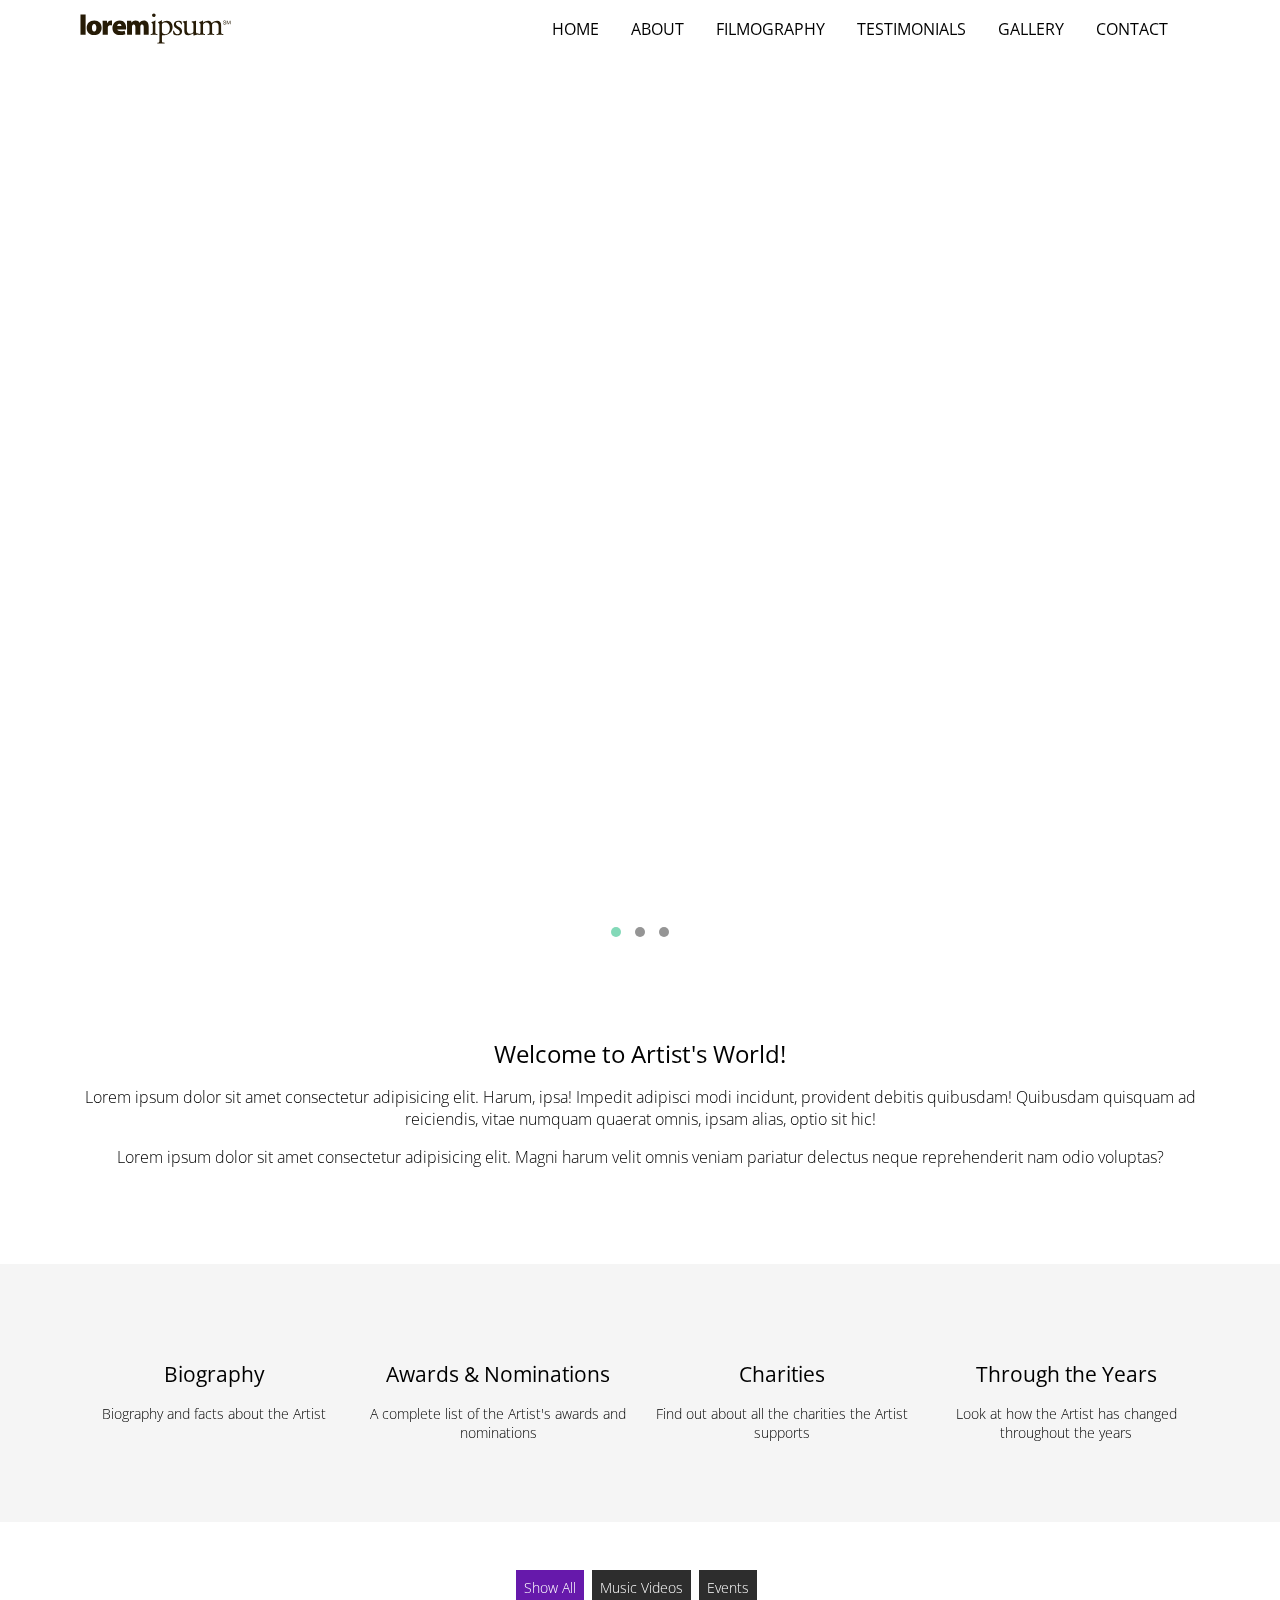
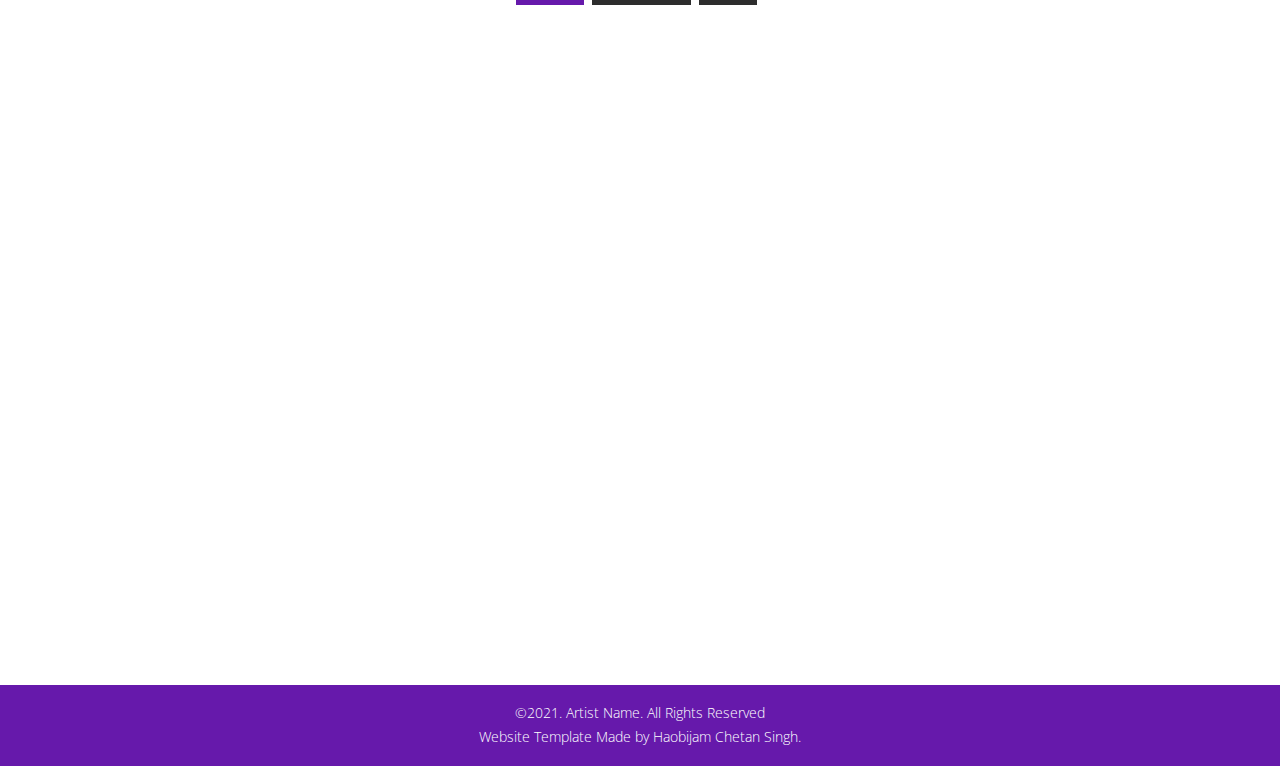
==== commit 978ea6a0: "Added Instagram Page" ====
--- a/index.html
+++ b/index.html
@@ -5,60 +5,60 @@
   <meta http-equiv="X-UA-Compatible" content="IE=edge">
   <meta name="viewport" content="width=device-width, initial-scale=1.0">
   <title>Soma Template</title>
-
+  
   <!-- Font Awesome -->
   <link
   rel="stylesheet"
   href="https://cdnjs.cloudflare.com/ajax/libs/font-awesome/5.15.1/css/all.min.css"
   integrity="sha512-+4zCK9k+qNFUR5X+cKL9EIR+ZOhtIloNl9GIKS57V1MyNsYpYcUrUeQc9vNfzsWfV28IaLL3i96P9sdNyeRssA=="
   crossorigin="anonymous"/>
-
+  
   <!-- Owl Carousel -->
   <link rel="stylesheet" href="https://cdnjs.cloudflare.com/ajax/libs/OwlCarousel2/2.3.4/assets/owl.carousel.css" integrity="sha512-UTNP5BXLIptsaj5WdKFrkFov94lDx+eBvbKyoe1YAfjeRPC+gT5kyZ10kOHCfNZqEui1sxmqvodNUx3KbuYI/A==" crossorigin="anonymous" referrerpolicy="no-referrer" />
   <link rel="stylesheet" href="https://cdnjs.cloudflare.com/ajax/libs/OwlCarousel2/2.3.4/assets/owl.theme.default.min.css" integrity="sha512-sMXtMNL1zRzolHYKEujM2AqCLUR9F2C4/05cdbxjjLSRvMQIciEPCQZo++nk7go3BtSuK9kfa/s+a4f4i5pLkw==" crossorigin="anonymous" referrerpolicy="no-referrer" />
-
+  
   <!-- Animate On Scroll Stylesheet-->
   <link rel="stylesheet" href="https://unpkg.com/aos@next/dist/aos.css" />
 
   <!-- Custom CSS -->
-  <link rel="stylesheet" href="/styles.css">
+  <link rel="stylesheet" href="./styles.css">
 </head>
 <body>
   <!-- Navigation Bar -->
   <nav class="nav">
     <div class="nav-brand">
-      <img src="/images/Lorem.svg" alt="Artist Logo">
+      <img src="./images/Lorem.svg" alt="Artist Logo">
     </div>
     <ul class="nav-ul">
-      <li class="nav-item">
-        <a href="#">Home</a>
-      </li>
-      <li class="nav-item">
-        <a href="#">About</a>
-      </li>
-      <li class="nav-item">
-        <a href="#">Filmography</a>
-      </li>
-      <li class="nav-item">
-        <a href="#">Testimonials</a>
+      <li class="nav-item active-nav">
+        <a href="./index.html">Home</a>
+      </li>
+      <li class="nav-item">
+        <a href="./about.html">About</a>
+      </li>
+      <li class="nav-item">
+        <a href="./film.html">Filmography</a>
+      </li>
+      <li class="nav-item">
+        <a href="./testimonial.html">Testimonials</a>
       </li>
       <li class="nav-item" id="nav-gallery">
         <span>Gallery</span> 
         <i class="fas fa-chevron-down"></i>
         <ul class="nav-dropdown">
           <li>
-            <a href="#">Photo</a>
+            <a href="./photos.html">Photo</a>
           </li>
           <li>
-            <a href="#">Instagram</a>
+            <a href="./instagram.html">Instagram</a>
           </li>
           <li>
-            <a href="#">Videos</a>
+            <a href="./videos.html">Videos</a>
           </li>
         </ul>
       </li>
       <li class="nav-item">
-        <a href="#">Contact</a>
+        <a href="./contact.html">Contact</a>
       </li>
     </ul>
     <button class="collapse-icon">
@@ -89,7 +89,7 @@
     </section>
 
     <!-- Introduction Section -->
-    <section class="intro" data-aos="fade-right" data-aos-offset="600">
+    <section class="intro" data-aos="fade-right">
       <h1>Welcome to Artist's World!</h1>
       <p>Lorem ipsum dolor sit amet consectetur adipisicing elit. Harum, ipsa! Impedit adipisci modi incidunt, provident debitis quibusdam! Quibusdam quisquam ad reiciendis, vitae numquam quaerat omnis, ipsam alias, optio sit hic!</p>
       <p>Lorem ipsum dolor sit amet consectetur adipisicing elit. Magni harum velit omnis veniam pariatur delectus neque reprehenderit nam odio voluptas?</p>
@@ -137,7 +137,7 @@
     </section>
 
     <!-- Gallery Section -->
-    <section class="gallery" data-aos="zoom-in" data-aos-delay="2000" data-aos-duration="3000">
+    <section class="gallery" data-aos="zoom-in" data-aos-delay="2000" data-aos-duration="2000">
       <div class="menus">
         <button class="menu-item active" id="show-all">Show All</button>
         <button class="menu-item" id="music-videos">Music Videos</button>
@@ -146,87 +146,65 @@
       <div class="gallery-container">
         <!-- Gallery Item One -->
         <div class="gallery-item music-video">
-          <i class="fas fa-play-circle"></i>
-          <img src="https://images.unsplash.com/photo-1568668442512-a76afc274efb?ixid=MnwxMjA3fDB8MHxwaG90by1wYWdlfHx8fGVufDB8fHx8&ixlib=rb-1.2.1&auto=format&fit=crop&w=866&q=80" alt="Gallery Image">
-          <div class="gallery-menus">
-            <div class="gallery-options">
-              <button class="watch">Watch</button>
-              <button class="view">View</button>
-            </div>
+          <!-- <i class="fas fa-play-circle"></i> -->
+          <iframe width="560" height="315" src="https://www.youtube.com/embed/-JhKm4xoXA4" title="YouTube video player" frameborder="0" allow="accelerometer; autoplay; clipboard-write; encrypted-media; gyroscope; picture-in-picture" allowfullscreen></iframe>
+          <div class="gallery-menus">
             <a href="#">Lorem, ipsum</a>
             <p>Music Videos</p>
           </div>
         </div>
-        
+
         <!-- Gallery Item Two -->
         <div class="gallery-item music-video">
-          <i class="fas fa-play-circle"></i>
-          <img src="https://images.unsplash.com/photo-1564500601744-d5dfe4e7ab72?ixid=MnwxMjA3fDB8MHxwaG90by1wYWdlfHx8fGVufDB8fHx8&ixlib=rb-1.2.1&auto=format&fit=crop&w=870&q=80" alt="Gallery Image">
-          <div class="gallery-menus">
-            <div class="gallery-options">
-              <button class="watch">Watch</button>
-              <button class="view">View</button>
-            </div>
+          <!-- <i class="fas fa-play-circle"></i> -->
+          <iframe width="560" height="315" src="https://www.youtube.com/embed/VRU7wZFbap0" title="YouTube video player" frameborder="0" allow="accelerometer; autoplay; clipboard-write; encrypted-media; gyroscope; picture-in-picture" allowfullscreen></iframe>
+          <div class="gallery-menus">
             <a href="#">Lorem, ipsum</a>
             <p>Music Videos</p>
           </div>
         </div>
 
         <!-- Gallery Item Three -->
+        <div class="gallery-item event">
+          <!-- <i class="fas fa-play-circle"></i> -->
+          <iframe width="560" height="315" src="https://www.youtube.com/embed/UakHkEFqiGs" title="YouTube video player" frameborder="0" allow="accelerometer; autoplay; clipboard-write; encrypted-media; gyroscope; picture-in-picture" allowfullscreen></iframe>
+          <div class="gallery-menus">
+            <a href="#">Lorem, ipsum</a>
+            <p>Event</p>
+          </div>
+        </div>
+
+        <!-- Gallery Item Four -->
         <div class="gallery-item music-video">
-          <i class="fas fa-play-circle"></i>
-          <img src="https://images.unsplash.com/photo-1432405972618-c60b0225b8f9?ixlib=rb-1.2.1&ixid=MnwxMjA3fDB8MHxwaG90by1wYWdlfHx8fGVufDB8fHx8&auto=format&fit=crop&w=870&q=80" alt="Gallery Image">
-          <div class="gallery-menus">
-            <div class="gallery-options">
-              <button class="watch">Watch</button>
-              <button class="view">View</button>
-            </div>
+          <!-- <i class="fas fa-play-circle"></i> -->
+          <iframe width="560" height="315" src="https://www.youtube.com/embed/zDK2KJ8k-cs" title="YouTube video player" frameborder="0" allow="accelerometer; autoplay; clipboard-write; encrypted-media; gyroscope; picture-in-picture" allowfullscreen></iframe>
+          <div class="gallery-menus">
             <a href="#">Lorem, ipsum</a>
             <p>Music Videos</p>
           </div>
         </div>
-
-        <!-- Gallery Item Four -->
-        <div class="gallery-item event">
-          <i class="fas fa-play-circle"></i>
-          <img src="https://images.unsplash.com/photo-1476610182048-b716b8518aae?ixid=MnwxMjA3fDB8MHxwaG90by1wYWdlfHx8fGVufDB8fHx8&ixlib=rb-1.2.1&auto=format&fit=crop&w=959&q=80" alt="Gallery Image">
-          <div class="gallery-menus">
-            <div class="gallery-options">
-              <button class="watch">Watch</button>
-              <button class="view">View</button>
-            </div>
-            <a href="#">Lorem, ipsum</a>
-            <p>Events</p>
-          </div>
-        </div>
-
+        
         <!-- Gallery Item Five -->
         <div class="gallery-item event">
-          <i class="fas fa-play-circle"></i>
-          <img src="https://images.unsplash.com/photo-1493713838217-28e23b41b798?ixid=MnwxMjA3fDB8MHxwaG90by1wYWdlfHx8fGVufDB8fHx8&ixlib=rb-1.2.1&auto=format&fit=crop&w=869&q=80" alt="Gallery Image">
-          <div class="gallery-menus">
-            <div class="gallery-options">
-              <button class="watch">Watch</button>
-              <button class="view">View</button>
-            </div>
-            <a href="#">Lorem, ipsum</a>
-            <p>Events</p>
+          <!-- <i class="fas fa-play-circle"></i> -->
+          <iframe width="560" height="315" src="https://www.youtube.com/embed/P9qCt5rUimw" title="YouTube video player" frameborder="0" allow="accelerometer; autoplay; clipboard-write; encrypted-media; gyroscope; picture-in-picture" allowfullscreen></iframe>
+          <div class="gallery-menus">
+            <a href="#">Lorem, ipsum</a>
+            <p>Event</p>
           </div>
         </div>
 
         <!-- Gallery Item Six -->
         <div class="gallery-item event">
-          <i class="fas fa-play-circle"></i>
-          <img src="https://images.unsplash.com/photo-1482685945432-29a7abf2f466?ixlib=rb-1.2.1&ixid=MnwxMjA3fDB8MHxwaG90by1wYWdlfHx8fGVufDB8fHx8&auto=format&fit=crop&w=889&q=80" alt="Gallery Image">
-          <div class="gallery-menus">
-            <div class="gallery-options">
-              <button class="watch">Watch</button>
-              <button class="view">View</button>
-            </div>
-            <a href="#">Lorem, ipsum</a>
-            <p>Events</p>
-          </div>
-        </div>
+          <!-- <i class="fas fa-play-circle"></i> -->
+          <iframe width="560" height="315" src="https://www.youtube.com/embed/1-7Uo-alQNs" title="YouTube video player" frameborder="0" allow="accelerometer; autoplay; clipboard-write; encrypted-media; gyroscope; picture-in-picture" allowfullscreen></iframe>
+          <div class="gallery-menus">
+            <a href="#">Lorem, ipsum</a>
+            <p>Event</p>
+          </div>
+        </div>
+
+        
       </div>
     </section>
   </main>
@@ -238,17 +216,17 @@
     </p>
   </footer>
   
+  <!-- Animate On Scroll Script -->
+  <script src="https://unpkg.com/aos@next/dist/aos.js"></script>
+  
   <!-- jQuery -->
   <script src="https://cdnjs.cloudflare.com/ajax/libs/jquery/3.6.0/jquery.min.js" integrity="sha512-894YE6QWD5I59HgZOGReFYm4dnWc1Qt5NtvYSaNcOP+u1T9qYdvdihz0PPSiiqn/+/3e7Jo4EaG7TubfWGUrMQ==" crossorigin="anonymous" referrerpolicy="no-referrer"></script>
   
   <!-- Owl Carousel -->
   <script src="https://cdnjs.cloudflare.com/ajax/libs/OwlCarousel2/2.3.4/owl.carousel.min.js" integrity="sha512-bPs7Ae6pVvhOSiIcyUClR7/q2OAsRiovw4vAkX+zJbw3ShAeeqezq50RIIcIURq7Oa20rW2n2q+fyXBNcU9lrw==" crossorigin="anonymous" referrerpolicy="no-referrer"></script>
   
-  <!-- Animate On Scroll Script -->
-  <script src="https://unpkg.com/aos@next/dist/aos.js"></script>
-
   <!-- Custom JS Script -->
-  <script src="/main.js"></script>
+  <script src="./main.js"></script>
 
 </body>
 </html>--- a/styles.css
+++ b/styles.css
@@ -1,4 +1,4 @@
-@import url("https://fonts.googleapis.com/css2?family=Open+Sans:wght@300;400;700&family=Raleway:wght@300;400;700&display=swap");
+@import url("https://fonts.googleapis.com/css2?family=Open+Sans:wght@300;400;600;700&family=Raleway:wght@300;400;700&display=swap");
 * {
   padding: 0;
   margin: 0;
@@ -7,6 +7,7 @@
 
 html {
   scroll-behavior: smooth;
+  overflow-x: hidden;
 }
 
 .show {
@@ -340,66 +341,19 @@
 .gallery .gallery-container {
   display: grid;
   grid-template-columns: repeat(3, 1fr);
-  grid-template-rows: repeat(2, 1fr);
-  gap: 0;
+  grid-template-rows: repeat(2, auto);
+  -moz-column-gap: 0.05em;
+       column-gap: 0.05em;
 }
 .gallery .gallery-container .gallery-item {
   position: relative;
   overflow: hidden;
-}
-.gallery .gallery-container .gallery-item i {
-  position: absolute;
-  top: 42%;
-  left: 42%;
-  font-size: 3.5rem;
-  opacity: 0.8;
-  z-index: 1;
-}
-.gallery .gallery-container .gallery-item img {
+  max-width: 500px;
+  height: 300px;
+}
+.gallery .gallery-container .gallery-item iframe {
   width: 100%;
   height: 100%;
-  transition: all 0.7s ease;
-  filter: grayscale(100%);
-}
-.gallery .gallery-container .gallery-item .gallery-menus {
-  position: absolute;
-  top: 30%;
-  z-index: 2;
-  width: 100%;
-  text-align: center;
-  color: #fff;
-  display: none;
-}
-.gallery .gallery-container .gallery-item .gallery-menus .gallery-options {
-  display: flex;
-  justify-content: center;
-  margin-bottom: 2rem;
-}
-.gallery .gallery-container .gallery-item .gallery-menus .gallery-options button {
-  border: 1px solid #fff;
-  padding: 0.2rem 0.7rem;
-  background: transparent;
-  border-radius: 20px;
-  margin-right: 1rem;
-  text-transform: uppercase;
-  font-size: 0.9rem;
-  color: #fff;
-  cursor: pointer;
-}
-.gallery .gallery-container .gallery-item .gallery-menus .gallery-options button:hover {
-  background: #2d2d2d;
-  border-color: #2d2d2d;
-}
-.gallery .gallery-container .gallery-item .gallery-menus a {
-  display: inline-block;
-  font-size: 1.3rem;
-  font-weight: 400;
-  margin-bottom: 1rem;
-  color: #fff;
-  text-decoration: none;
-}
-.gallery .gallery-container .gallery-item .gallery-menus p {
-  font-size: 0.9rem;
 }
 
 footer {
@@ -416,6 +370,232 @@
 }
 footer a:hover {
   text-decoration: underline;
+}
+
+.about-main {
+  background-color: #f5f5f5;
+}
+.about-main h1 {
+  text-align: center;
+  font-weight: 600;
+  padding: 5rem 5rem 3rem;
+}
+.about-main p {
+  font-size: 0.9rem;
+  line-height: 1.7em;
+  text-align: justify;
+}
+.about-main .intro-heading {
+  display: grid;
+  grid-template-columns: 2fr 1fr;
+  gap: 2rem;
+  padding: 0rem 5rem 3rem;
+}
+.about-main .intro-heading .intro-text h2 {
+  margin: 2rem 0 1rem;
+  font-weight: 600;
+  font-size: 2rem;
+}
+.about-main .intro-heading .intro-image img {
+  width: 100%;
+  height: 100%;
+}
+.about-main .about-ending {
+  padding: 5rem 5rem 3rem;
+  background-color: #fff;
+  display: grid;
+  grid-template-columns: 2fr 3fr;
+  gap: 2rem;
+}
+.about-main .about-ending .ending-image img {
+  width: 100%;
+  height: 100%;
+}
+
+.film-main {
+  background: #f5f5f5;
+}
+.film-main h1 {
+  font-size: 1.5rem;
+  font-weight: 500;
+  text-align: center;
+  padding-top: 10rem;
+}
+.film-main p {
+  font-size: 0.9rem;
+  text-align: center;
+  margin: 0.5rem auto 2rem;
+  width: 80%;
+  line-height: 1.5em;
+}
+.film-main table {
+  width: 80%;
+  margin: 0 auto 5rem;
+}
+.film-main table th, .film-main table td {
+  padding: 0.5rem;
+}
+.film-main table th:first-child, .film-main table tr td:first-child {
+  max-width: 40px;
+}
+.film-main table th {
+  background-color: #fff;
+  font-size: 0.9rem;
+}
+.film-main table td {
+  font-size: 0.9rem;
+}
+.film-main table tbody {
+  font-weight: 500;
+}
+.film-main table tbody tr:nth-child(even) {
+  background-color: #dedede;
+}
+.film-main table tbody tr:hover {
+  background-color: #fff;
+}
+.film-main table, .film-main tr, .film-main td {
+  border: 1px solid #cecece;
+  border-collapse: collapse;
+}
+
+.testimonial-main {
+  padding: 10rem 5rem 7rem;
+}
+.testimonial-main .testimonial-item {
+  width: 100%;
+  display: flex;
+  flex-direction: column;
+  margin-bottom: 2rem;
+}
+.testimonial-main .testimonial-item .quote-icon {
+  color: #ddd;
+  margin-bottom: 1rem;
+}
+.testimonial-main .testimonial-item p {
+  line-height: 1.7em;
+  margin-bottom: 1rem;
+}
+.testimonial-main .testimonial-item .testimonial-person {
+  display: flex;
+  gap: 1rem;
+}
+.testimonial-main .testimonial-item .testimonial-person .person-image {
+  max-width: 50px;
+}
+.testimonial-main .testimonial-item .testimonial-person .person-image img {
+  width: 100%;
+  height: 100%;
+  border-radius: 50%;
+}
+.testimonial-main .testimonial-item .testimonial-person .person-description {
+  color: #6619ab;
+}
+.testimonial-main .testimonial-item .testimonial-person .person-description h2 {
+  font-size: 1rem;
+}
+.testimonial-main .testimonial-item .testimonial-person .person-description p {
+  font-size: 0.8rem;
+}
+.testimonial-main .testimonial-item:nth-child(odd) {
+  align-items: flex-start;
+  text-align: left;
+}
+.testimonial-main .testimonial-item:nth-child(even) {
+  align-items: flex-end;
+  text-align: right;
+}
+
+main header {
+  background-color: #f5f5f5;
+  padding: 4rem 5rem;
+}
+main header h1 {
+  font-weight: 600;
+}
+main .videos-text, main .instagram-text, main .gallery-text {
+  padding: 2rem 5rem;
+}
+main .videos-text h4, main .instagram-text h4, main .gallery-text h4 {
+  font-size: 1.5rem;
+  font-weight: 600;
+  margin-bottom: 2rem;
+}
+main .videos-text .first-p, main .instagram-text .first-p, main .gallery-text .first-p {
+  font-size: 1.1rem;
+  font-weight: 400;
+  margin-bottom: 1rem;
+}
+main .image-grid {
+  padding: 0 5rem 2rem;
+  display: grid;
+  grid-template-columns: repeat(auto-fill, minmax(200px, 1fr));
+  gap: 0.3em;
+}
+main .image-grid .image-grid-item {
+  position: relative;
+}
+main .image-grid .image-grid-item img {
+  width: 100%;
+  height: 100%;
+}
+main .image-grid .image-grid-item .preview {
+  display: none;
+  position: absolute;
+  z-index: 2;
+  top: 40%;
+  left: 40%;
+  cursor: pointer;
+  color: #cd486b;
+}
+
+.contact-main {
+  background-color: #f5f5f5;
+  display: flex;
+  padding: 5rem;
+  justify-content: flex-end;
+}
+.contact-main .contact-container {
+  background-color: #fff;
+  padding: 1rem;
+  border-radius: 5px;
+  max-width: 600px;
+}
+.contact-main .contact-container h1 {
+  font-size: 1.5rem;
+  font-weight: 600;
+  margin-bottom: 1rem;
+}
+.contact-main .contact-container p {
+  font-size: 0.9rem;
+  line-height: 1.5em;
+  margin-bottom: 2rem;
+}
+.contact-main .contact-container form .form-group {
+  padding: 0 2rem;
+}
+.contact-main .contact-container form .form-group input, .contact-main .contact-container form .form-group textarea {
+  outline: none;
+  border: none;
+  border-bottom: 1px solid #2d2d2d;
+  width: 100%;
+  padding: 1rem;
+  font: 300 16px "Open sans", sans-serif;
+  font-weight: 400;
+  font-size: 0.9rem;
+}
+.contact-main .contact-container form .btn-submit {
+  display: grid;
+  place-content: center center;
+}
+.contact-main .contact-container form .btn-submit button {
+  outline: none;
+  background-color: #2d2d2d;
+  color: #fff;
+  border: 2px solid #2d2d2d;
+  padding: 0.7rem 1rem;
+  border-radius: 5px;
+  margin: 1rem auto;
 }
 
 @media (max-width: 1000px) {
@@ -440,7 +620,7 @@
     padding-bottom: 0.5rem;
   }
   .nav .nav-ul .nav-item a, .nav .nav-ul .nav-item span {
-    color: #fff;
+    color: #fff !important;
   }
   .nav .nav-ul .nav-item .fa-chevron-down {
     font-size: 1.2rem;
@@ -478,29 +658,46 @@
 
   .gallery .gallery-container {
     grid-template-columns: repeat(2, 1fr);
-    grid-template-rows: repeat(3, 1fr);
+    grid-template-rows: repeat(3, auto);
+  }
+
+  .about-main .intro-heading, .about-main .about-ending {
+    grid-template-columns: 1fr;
+    grid-template-rows: auto 1fr;
   }
 }
 @media (max-width: 768px) {
-  .carousel .carousel-item h3 {
+  .carousel .owl-item .carousel-item h3 {
     letter-spacing: 0;
     margin: 0 2rem 1rem;
   }
-  .carousel .carousel-item p {
+  .carousel .owl-item .carousel-item p {
     font-size: 1rem;
+  }
+
+  .film-main table th:first-child, .film-main table tr td:first-child {
+    max-width: 100px;
+  }
+
+  .contact-main .contact-container {
+    justify-content: center;
   }
 }
 @media (max-width: 660px) {
   .gallery .gallery-container {
     grid-template-columns: auto;
-    grid-template-rows: repeat(6, 1fr);
+    grid-template-rows: repeat(6, auto);
+  }
+
+  .contact-main {
+    padding: 5rem 2rem;
   }
 }
 @media (max-width: 567px) {
-  .carousel .carousel-item {
+  .carousel .owl-item .carousel-item {
     height: 500px;
   }
-  .carousel .carousel-item h3 {
+  .carousel .owl-item .carousel-item h3 {
     margin: 0 4rem 1rem;
   }
 
@@ -516,4 +713,33 @@
   .gallery {
     padding: 3rem 2rem;
   }
+
+  .about-main h1, .about-main .intro-heading, .about-main .about-ending {
+    padding-left: 2rem;
+    padding-right: 2rem;
+  }
+
+  .film-main h1 {
+    padding-top: 2rem;
+  }
+  .film-main table {
+    width: 90%;
+    margin-bottom: 2rem;
+  }
+
+  .testimonial-main {
+    padding: 5rem 2rem;
+  }
+
+  .contact-main .contact-container form .form-group {
+    padding: 0;
+  }
+}
+@media (max-width: 450px) {
+  .about-main h1 {
+    font-size: 1.5rem;
+  }
+  .about-main .intro-heading .intro-text h2 {
+    font-size: 1.5rem;
+  }
 }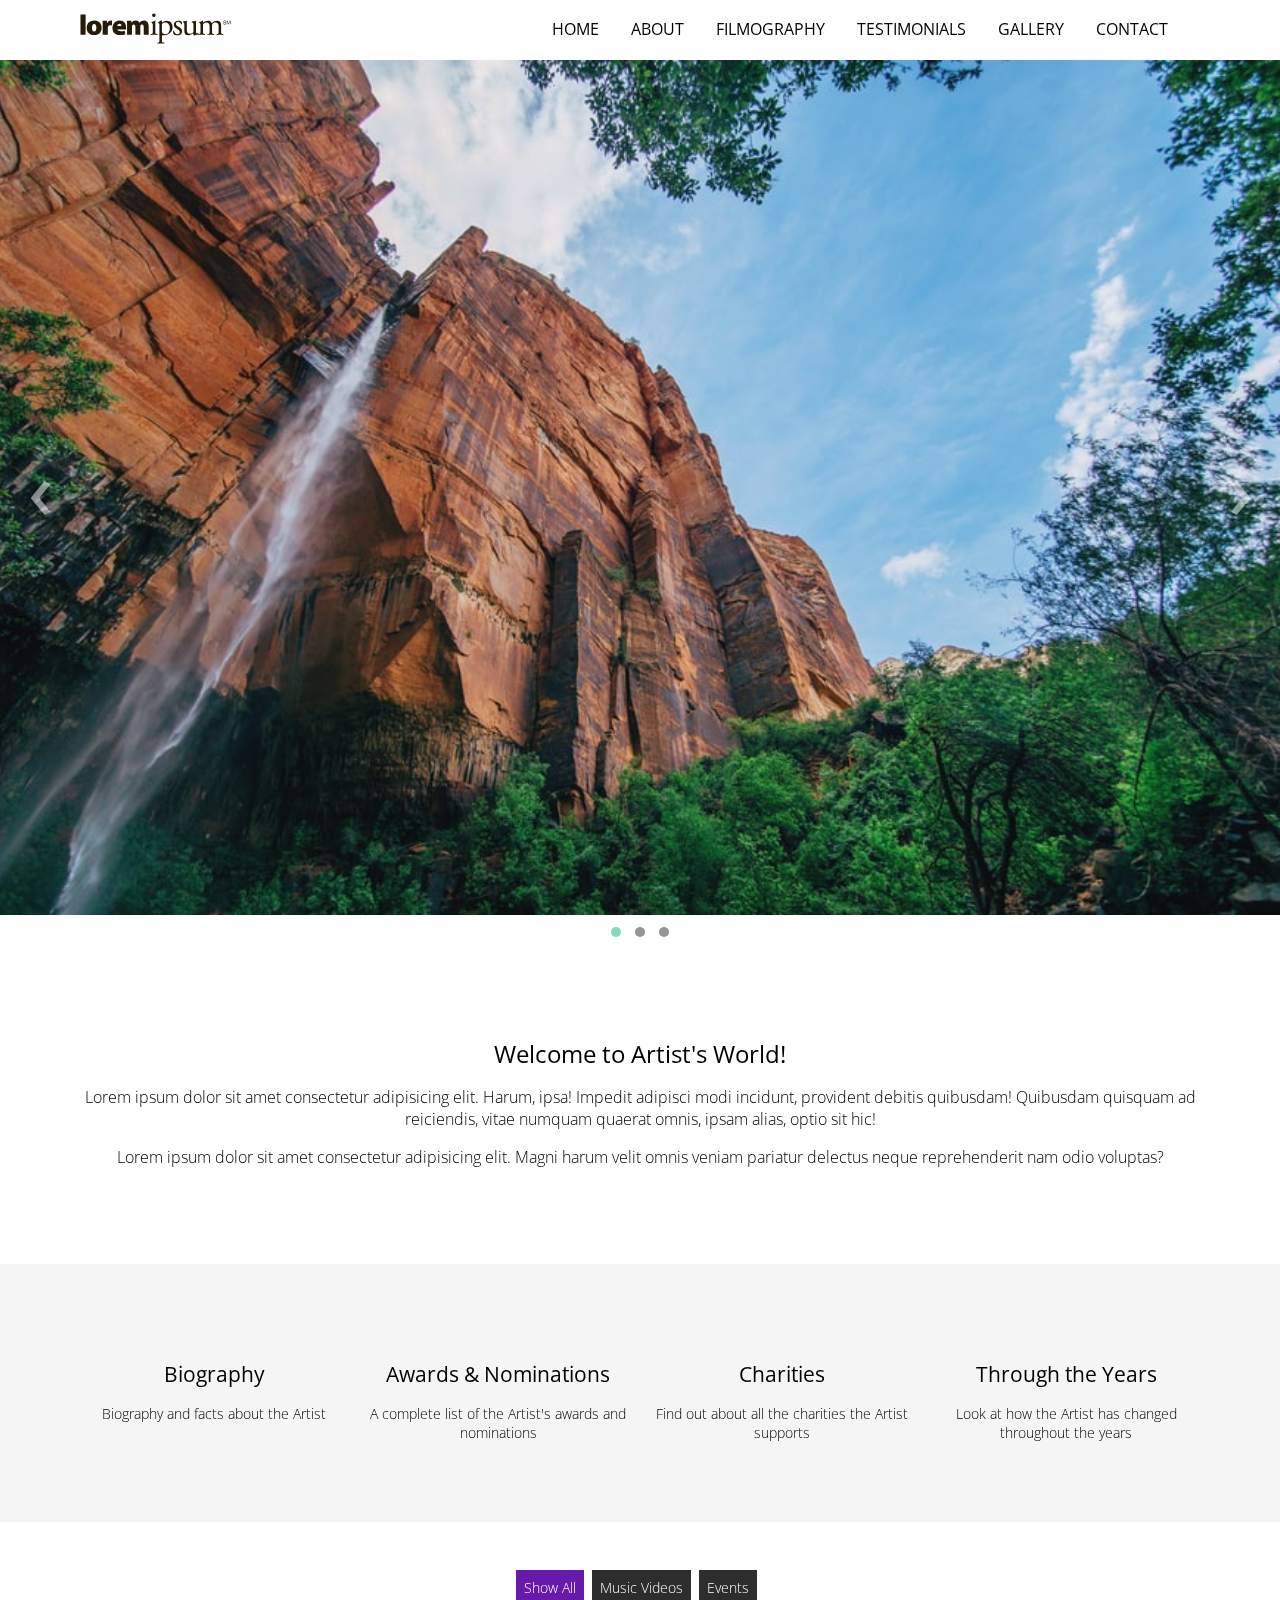
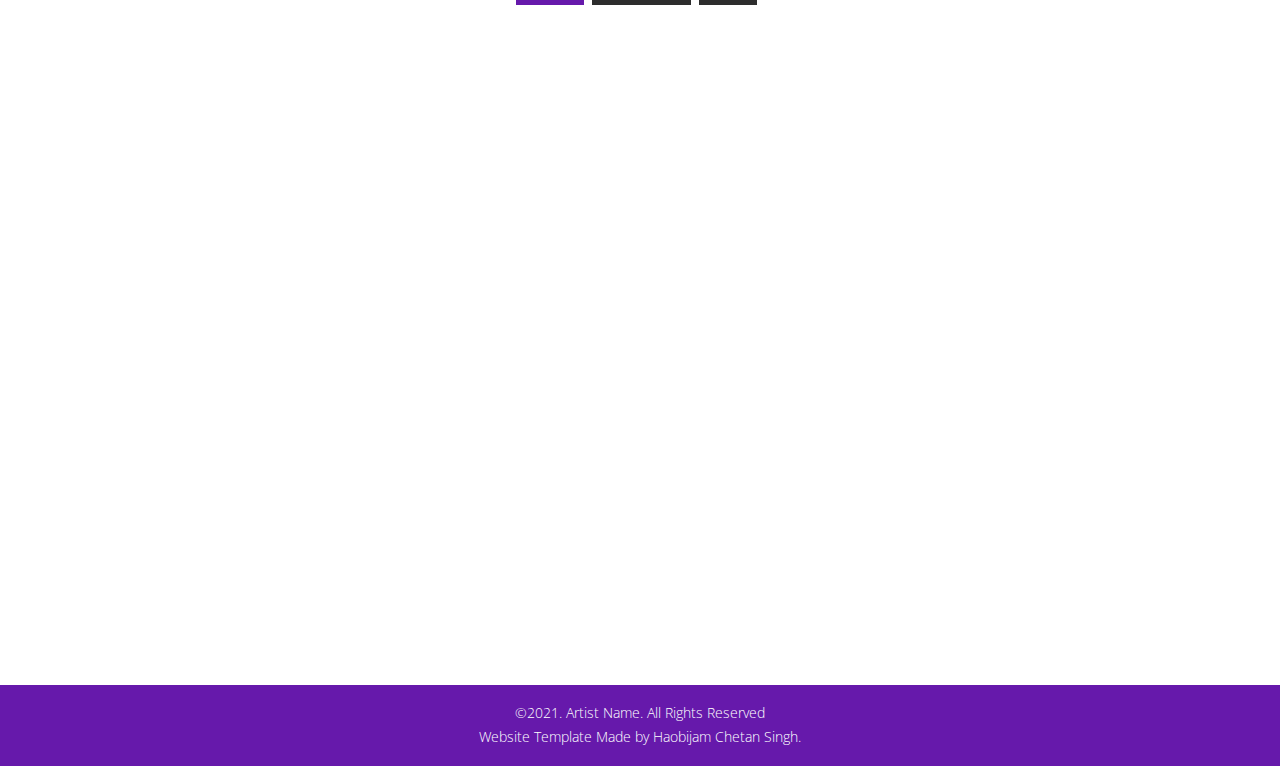
==== commit 36cdd58a: "Merge pull request #2 from chetanhaobijam/Work_5_Nov_21" ====
--- a/index.html
+++ b/index.html
@@ -4,7 +4,7 @@
   <meta charset="UTF-8">
   <meta http-equiv="X-UA-Compatible" content="IE=edge">
   <meta name="viewport" content="width=device-width, initial-scale=1.0">
-  <title>Soma Template</title>
+  <title>Actor Template</title>
   
   <!-- Font Awesome -->
   <link
--- a/styles.css
+++ b/styles.css
@@ -54,7 +54,7 @@
   position: fixed;
   top: 0;
   width: 100%;
-  z-index: 99;
+  z-index: 3;
 }
 .nav .nav-brand {
   max-width: 200px;
@@ -261,15 +261,15 @@
 }
 
 .carousel-first {
-  background: url("https://images.unsplash.com/photo-1431794062232-2a99a5431c6c?ixlib=rb-1.2.1&ixid=MnwxMjA3fDB8MHxwaG90by1wYWdlfHx8fGVufDB8fHx8&auto=format&fit=crop&w=870&q=80") center/cover no-repeat;
+  background: url("./images/Waterfall.jpg") center/cover no-repeat;
 }
 
 .carousel-second {
-  background: url("https://images.unsplash.com/photo-1497436072909-60f360e1d4b1?ixlib=rb-1.2.1&ixid=MnwxMjA3fDB8MHxwaG90by1wYWdlfHx8fGVufDB8fHx8&auto=format&fit=crop&w=1032&q=80") center/cover no-repeat;
+  background: url("./images/Bird.jpg") center/cover no-repeat;
 }
 
 .carousel-third {
-  background: url("https://images.unsplash.com/photo-1444464666168-49d633b86797?ixid=MnwxMjA3fDB8MHxwaG90by1wYWdlfHx8fGVufDB8fHx8&ixlib=rb-1.2.1&auto=format&fit=crop&w=869&q=80") center/cover no-repeat;
+  background: url("./images/Lake.jpg") center/cover no-repeat;
 }
 
 .intro {
@@ -506,6 +506,10 @@
   text-align: right;
 }
 
+main {
+  /* Modal Lighthouse */
+  /* The Modal (background) */
+}
 main header {
   background-color: #f5f5f5;
   padding: 4rem 5rem;
@@ -513,15 +517,15 @@
 main header h1 {
   font-weight: 600;
 }
-main .videos-text, main .instagram-text, main .gallery-text {
+main .videos-text, main .instagram-text, main .photos-text {
   padding: 2rem 5rem;
 }
-main .videos-text h4, main .instagram-text h4, main .gallery-text h4 {
+main .videos-text h4, main .instagram-text h4, main .photos-text h4 {
   font-size: 1.5rem;
   font-weight: 600;
   margin-bottom: 2rem;
 }
-main .videos-text .first-p, main .instagram-text .first-p, main .gallery-text .first-p {
+main .videos-text .first-p, main .instagram-text .first-p, main .photos-text .first-p {
   font-size: 1.1rem;
   font-weight: 400;
   margin-bottom: 1rem;
@@ -546,7 +550,60 @@
   top: 40%;
   left: 40%;
   cursor: pointer;
+}
+main .image-grid .image-grid-item .preview .fa-instagram {
   color: #cd486b;
+}
+main .image-grid .image-grid-item .preview .fa-search {
+  color: #fff;
+}
+main .my-modal {
+  display: none;
+  position: fixed;
+  top: 0;
+  left: 0;
+  width: 100%;
+  height: 100%;
+  background-color: rgba(45, 45, 45, 0.9);
+  z-index: 4;
+  padding: 1rem;
+}
+main .my-modal .close-btn {
+  color: #fff;
+  position: absolute;
+  top: 1em;
+  right: 1em;
+  cursor: pointer;
+}
+main .my-modal .close-btn:hover, main .my-modal .close-btn:focus {
+  color: #999;
+}
+main .my-modal .modal-container {
+  max-width: 400px;
+  position: relative;
+  margin: 0 auto;
+}
+main .my-modal .modal-container .modal-controls {
+  font-size: 2rem;
+  color: #fff;
+  display: inline-block;
+  position: absolute;
+  top: 50%;
+  opacity: 0.2;
+  transition: opacity ease 0.5s;
+  cursor: pointer;
+}
+main .my-modal .modal-container .modal-controls:hover {
+  opacity: 1;
+}
+main .my-modal .modal-container .prev {
+  left: -1.5em;
+}
+main .my-modal .modal-container .next {
+  right: -1.5em;
+}
+main .my-modal .modal-container .slides img {
+  width: 100%;
 }
 
 .contact-main {
@@ -596,6 +653,14 @@
   padding: 0.7rem 1rem;
   border-radius: 5px;
   margin: 1rem auto;
+  cursor: pointer;
+}
+.contact-main .contact-container form .btn-submit button:hover {
+  background-color: #474747;
+  border-color: #474747;
+}
+.contact-main .contact-container form .btn-submit button:focus, .contact-main .contact-container form .btn-submit button:active {
+  box-shadow: 0 0 2px 5px rgba(0, 0, 0, 0.2);
 }
 
 @media (max-width: 1000px) {
@@ -734,6 +799,19 @@
   .contact-main .contact-container form .form-group {
     padding: 0;
   }
+
+  main header {
+    padding: 2rem;
+  }
+  main .videos-text, main .instagram-text, main .photos-text {
+    padding: 2rem;
+  }
+  main .image-grid {
+    padding: 0 2rem 1rem;
+  }
+  main .my-modal .modal-container .slides {
+    margin-top: 2rem;
+  }
 }
 @media (max-width: 450px) {
   .about-main h1 {
@@ -742,4 +820,14 @@
   .about-main .intro-heading .intro-text h2 {
     font-size: 1.5rem;
   }
+
+  main .my-modal .modal-container .prev {
+    left: 0.5em;
+  }
+  main .my-modal .modal-container .next {
+    right: 0.5em;
+  }
+  main .my-modal .modal-container .slides {
+    margin-top: 5rem;
+  }
 }